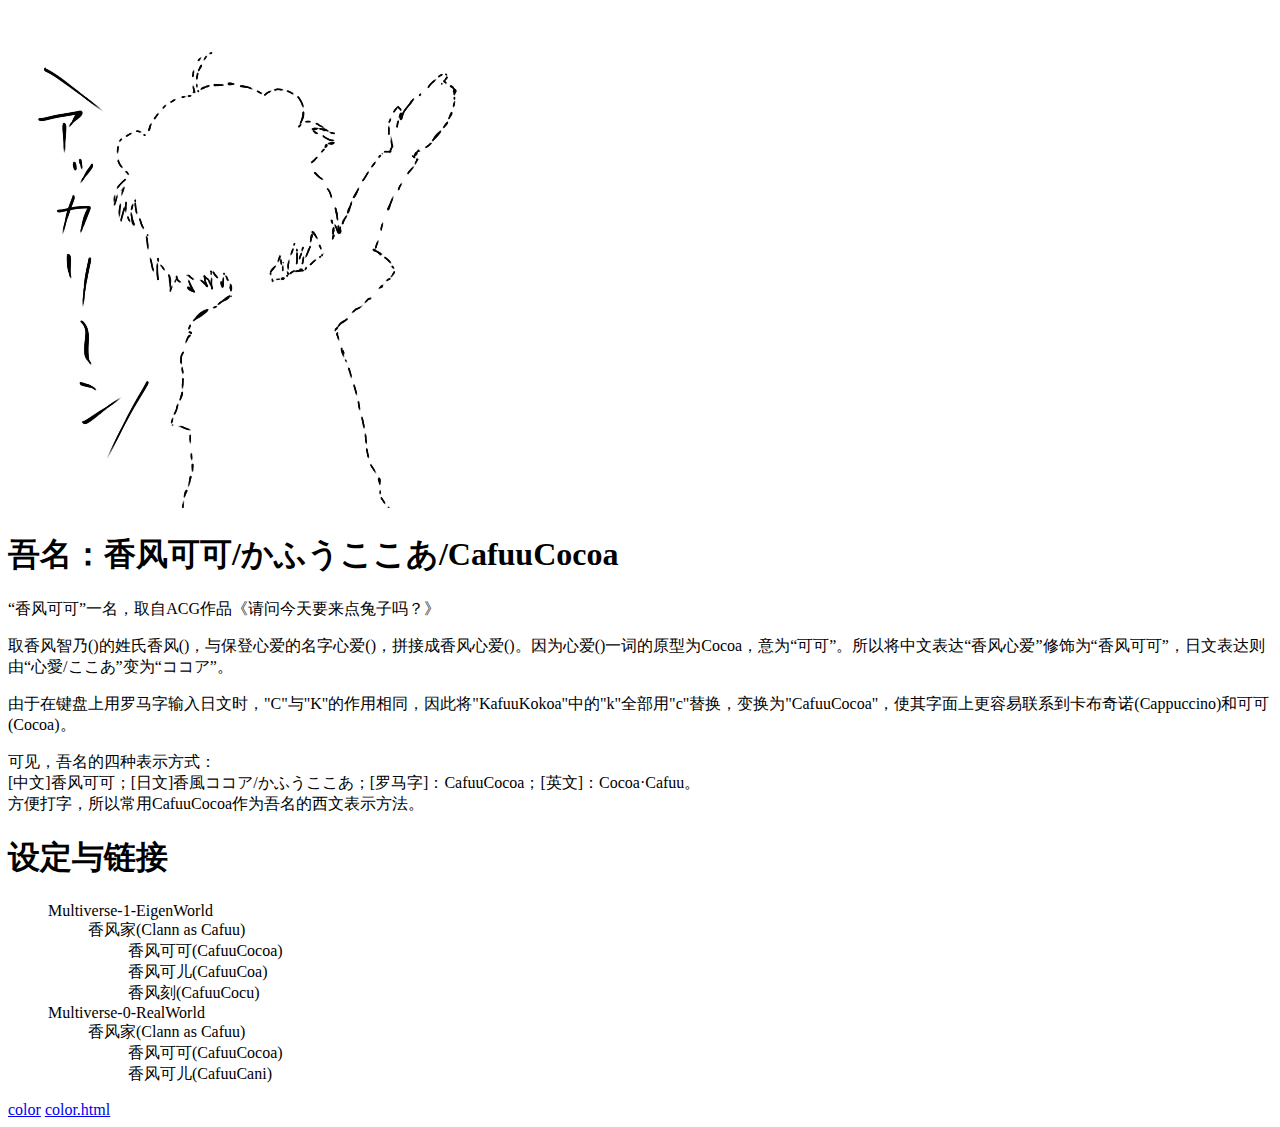
==== index.html @ a18bc71c "Update index.html" ====
<!DOCTYPE html>
<html>
    <head>
        <meta charset="UTF-8"/>
        <meta name="keywords" content="香风可可,CafuuCocoa,かふうここあ,设定"/>
        <meta name="description" content="香风可可的自设声明"/>
        <meta name="author" content="cafuucocoa"/>
        <link rel="stylesheet" type="text/css" href="./index.css"/>
    </head>
    <body>
        <img src="./akarin.jpg" alt="占位卡:消失的阿卡林">
        <div>
            <h1>
                吾名：香风可可/かふうここあ/CafuuCocoa
            </h1>
            <p>
                “香风可可”一名，取自ACG作品《请问今天要来点兔子吗？》
            </p>
            <p>
                取香风智乃()的姓氏香风()，与保登心爱的名字心爱()，拼接成香风心爱()。因为心爱()一词的原型为Cocoa，意为“可可”。所以将中文表达“香风心爱”修饰为“香风可可”，日文表达则由“心愛/ここあ”变为“ココア”。
            </p>
            <p>
                由于在键盘上用罗马字输入日文时，"C"与"K"的作用相同，因此将"KafuuKokoa"中的"k"全部用"c"替换，变换为"CafuuCocoa"，使其字面上更容易联系到卡布奇诺(Cappuccino)和可可(Cocoa)。
            </p>
            <p>
                可见，吾名的四种表示方式：<br>
                [中文]香风可可；[日文]香風ココア/かふうここあ；[罗马字]：CafuuCocoa；[英文]：Cocoa·Cafuu。<br>
                方便打字，所以常用CafuuCocoa作为吾名的西文表示方法。
            </p>
        </div>

        <div>
            <h1>设定与链接</h1>
            <ul>
                <li>Multiverse-1-EigenWorld</li>
                <ul>
                    <li>香风家(Clann as Cafuu)</li>
                    <ul>
                        <li>香风可可(CafuuCocoa)</li>
                        <li>香风可儿(CafuuCoa)</li>
                        <li>香风刻(CafuuCocu)</li>
                    </ul>
                </ul>
                <li>Multiverse-0-RealWorld</li>
                <ul>
                    <li>香风家(Clann as Cafuu)</li>
                    <ul>
                        <li>香风可可(CafuuCocoa)</li>
                        <li>香风可儿(CafuuCani)</li>
                    </ul>
                </ul>
            </ul>
        </div>
        <a href="./color/index.html">color</a>
        <a href="./color/color.html">color.html</a>
    </body>
</html>
---- index.css ----
ul{
    list-style-type: none;
}
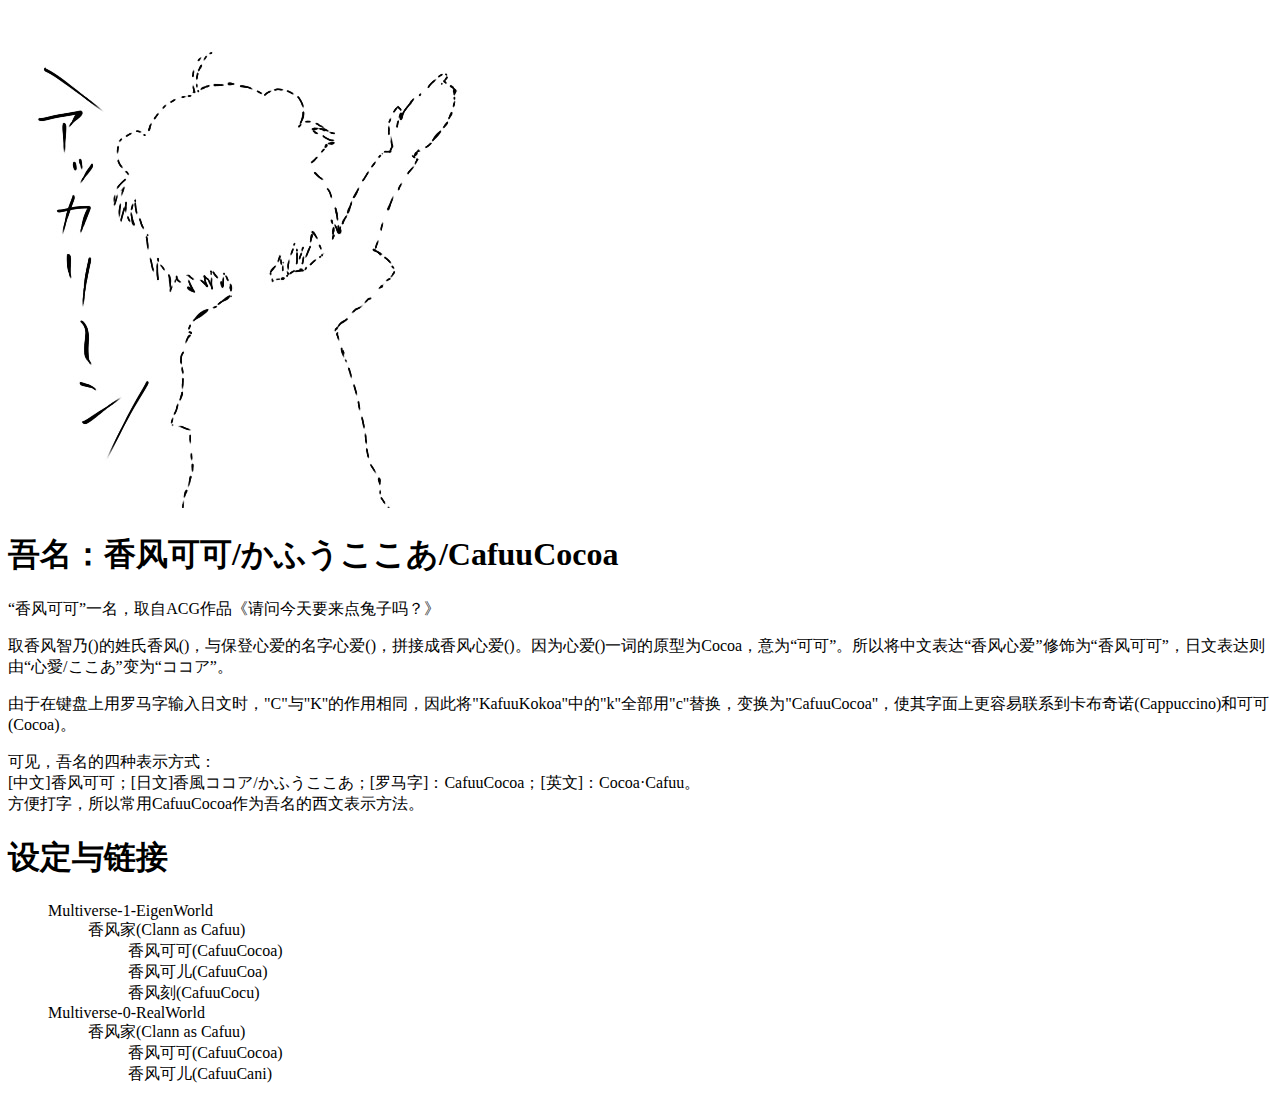
==== commit ec97fbce: "还原" ====
--- a/index.html
+++ b/index.html
@@ -51,7 +51,5 @@
                 </ul>
             </ul>
         </div>
-        <a href="./color/index.html">color</a>
-        <a href="./color/color.html">color.html</a>
     </body>
 </html>
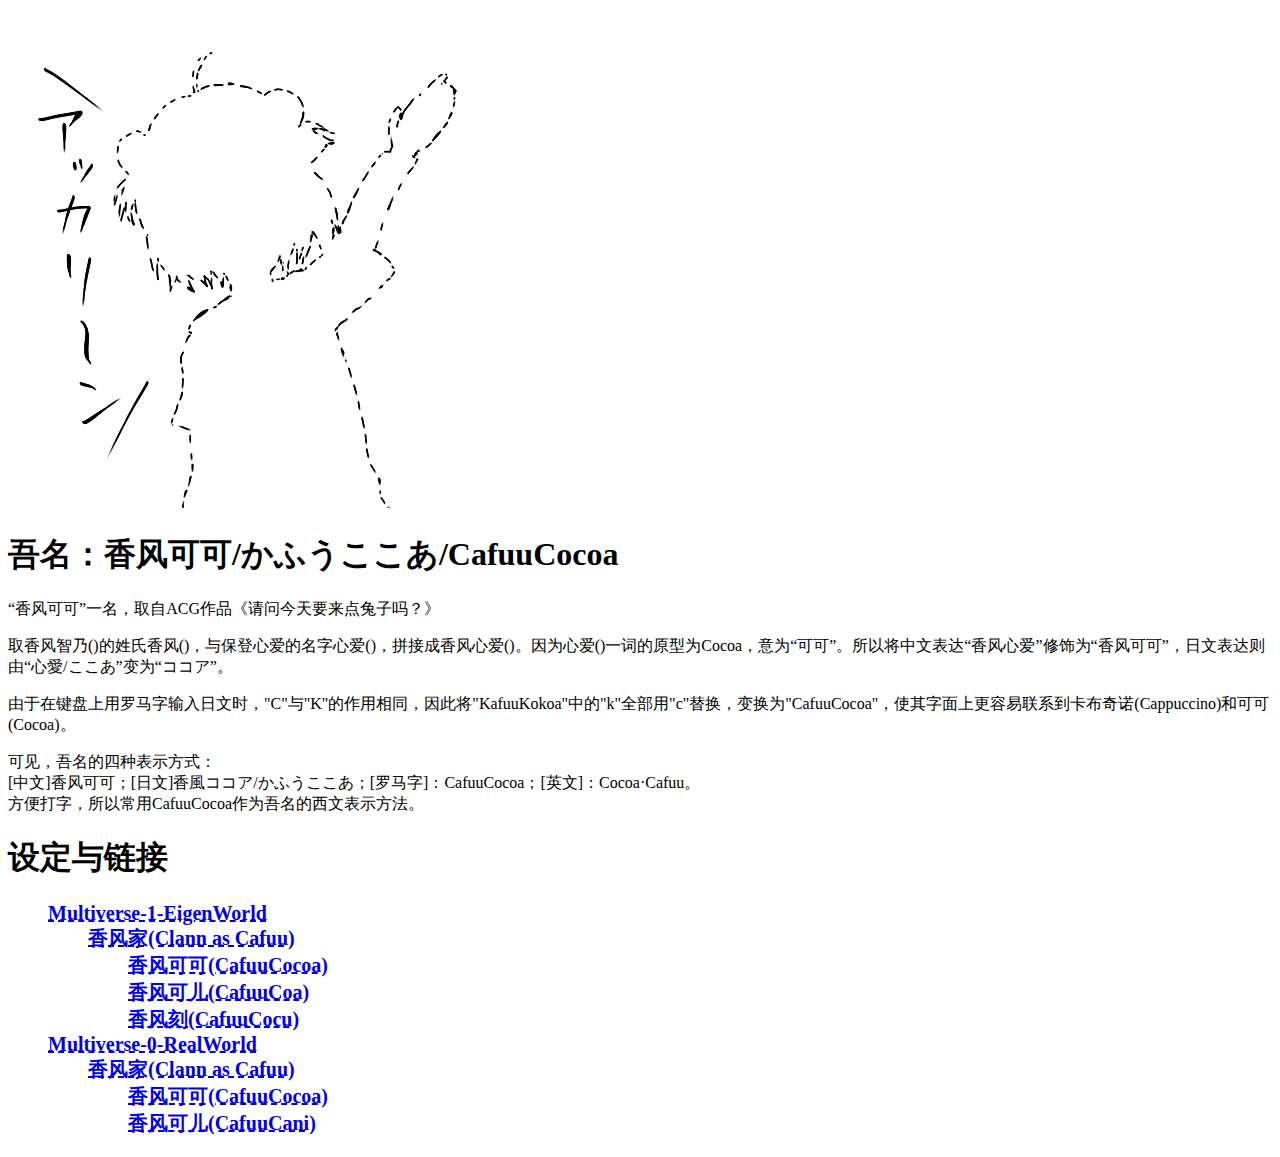
==== commit 609660e2: "修改" ====
--- a/index.html
+++ b/index.html
@@ -30,23 +30,23 @@
         </div>
 
         <div>
-            <h1>设定与链接</h1>
-            <ul>
-                <li>Multiverse-1-EigenWorld</li>
+            <h1 id="oc-link-h1">设定与链接</h1>
+            <ul id="oc-link-ul">
+                <li><a href="./Multiverse-1-EigenWorld/Multiverse-1-EigenWorld.html">Multiverse-1-EigenWorld</a></li>
                 <ul>
-                    <li>香风家(Clann as Cafuu)</li>
+                    <li><a href="./Multiverse-1-EigenWorld/Clann-as-Cafuu/clann-as-cafuu.html">香风家(Clann as Cafuu)</a></li>
                     <ul>
-                        <li>香风可可(CafuuCocoa)</li>
-                        <li>香风可儿(CafuuCoa)</li>
-                        <li>香风刻(CafuuCocu)</li>
+                        <li><a href="./Multiverse-1-EigenWorld/Clann-as-Cafuu/CafuuCocoa/cafuucocoa.html">香风可可(CafuuCocoa)</a></li>
+                        <li><a href="./Multiverse-1-EigenWorld/Clann-as-Cafuu/CafuuCoa/cafuucoa.html">香风可儿(CafuuCoa)</a></li>
+                        <li><a href="./Multiverse-1-EigenWorld/Clann-as-Cafuu/CafuuCocu/cafuucocu.html">香风刻(CafuuCocu)</a></li>
                     </ul>
                 </ul>
-                <li>Multiverse-0-RealWorld</li>
+                <li><a href="./Multiverse-0-RealWorld/Multiverse-0-RealWorld.html">Multiverse-0-RealWorld</a></li>
                 <ul>
-                    <li>香风家(Clann as Cafuu)</li>
+                    <li><a href="./Multiverse-1-EigenWorld/Clann-as-Cafuu/clann-as-cafuu.html">香风家(Clann as Cafuu)</a></li>
                     <ul>
-                        <li>香风可可(CafuuCocoa)</li>
-                        <li>香风可儿(CafuuCani)</li>
+                        <li><a href="./Multiverse-0-RealWorld/CafuuCocoa/cafuucocoa.html">香风可可(CafuuCocoa)</a></li>
+                        <li><a href="./Multiverse-0-RealWorld/CafuuCani/cafuucani.html">香风可儿(CafuuCani)</a></li>
                     </ul>
                 </ul>
             </ul>
--- a/index.css
+++ b/index.css
@@ -1,3 +1,16 @@
+body {
+    font-size: 100%;
+}
+
 ul{
     list-style-type: none;
+}
+
+a{
+    text-decoration-style: dashed;
+}
+
+#oc-link-ul{
+    font-size: 1.25em;
+    font-weight: bold;
 }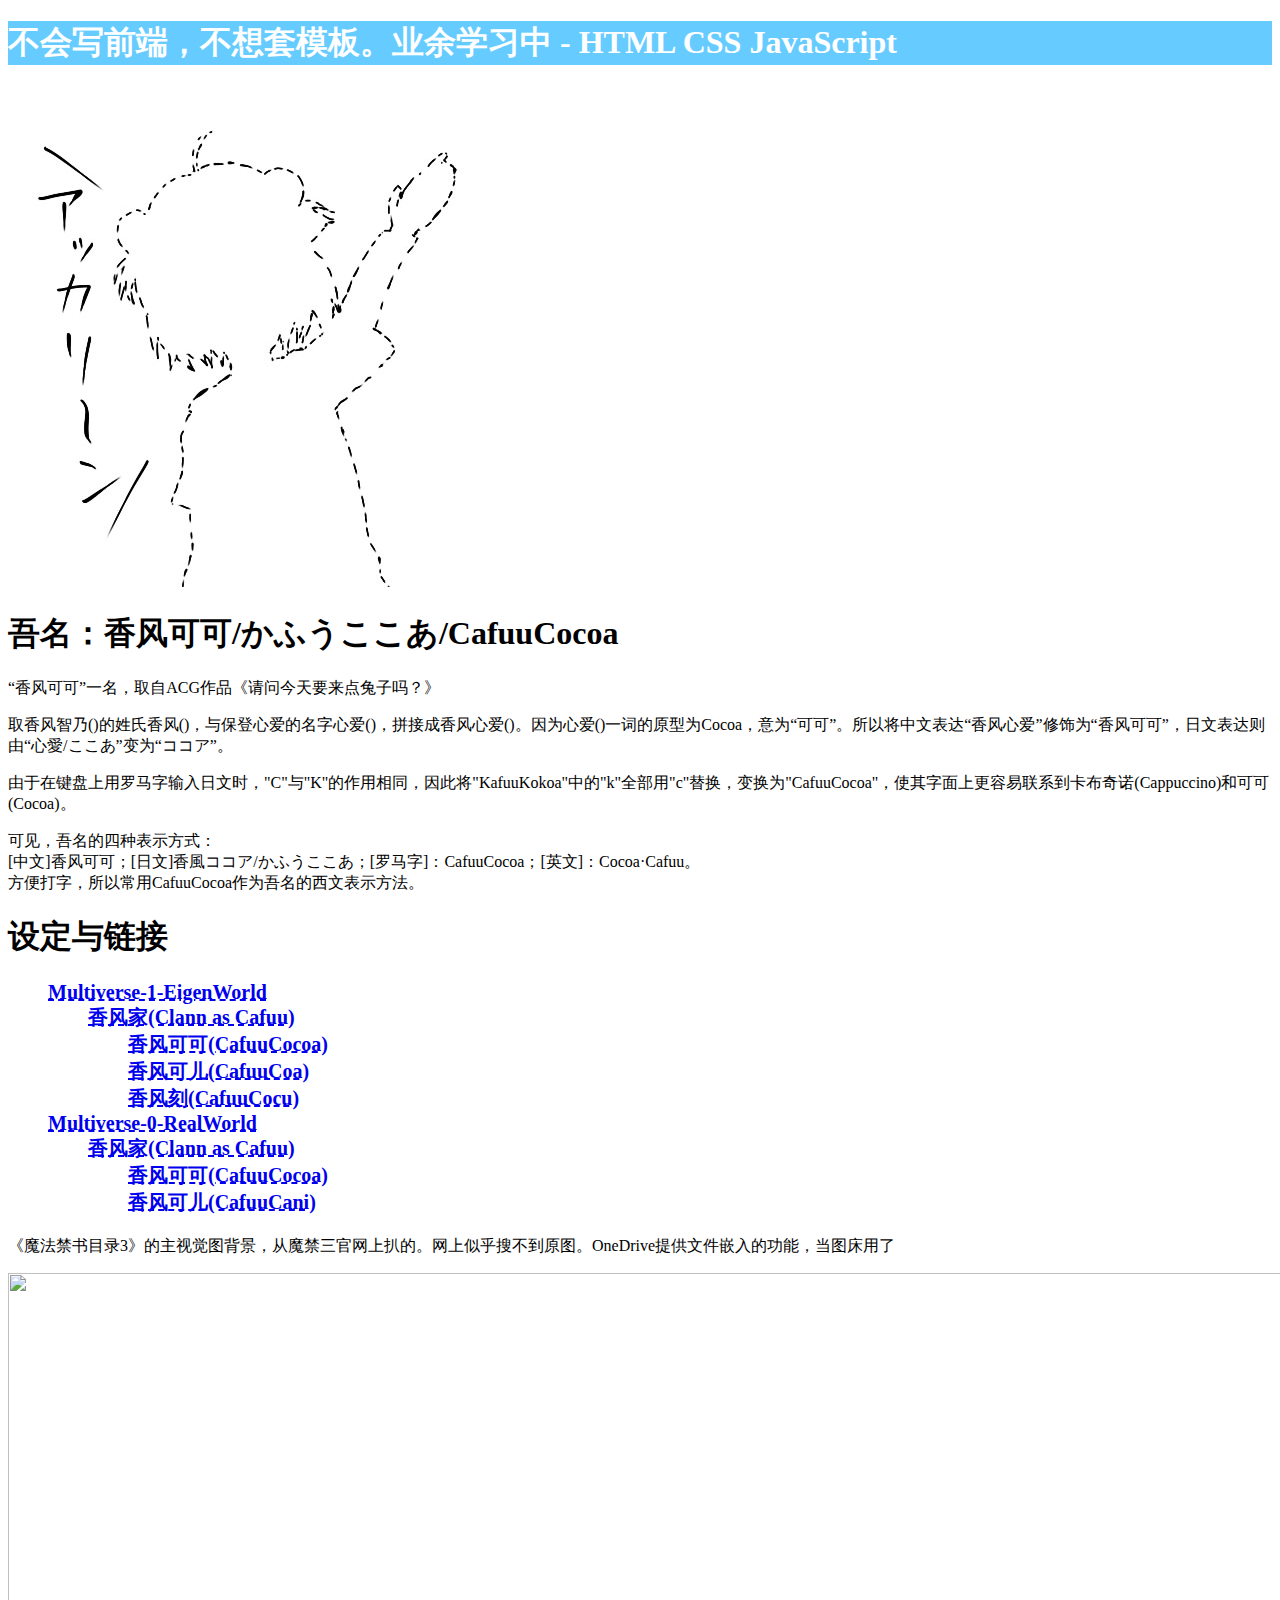
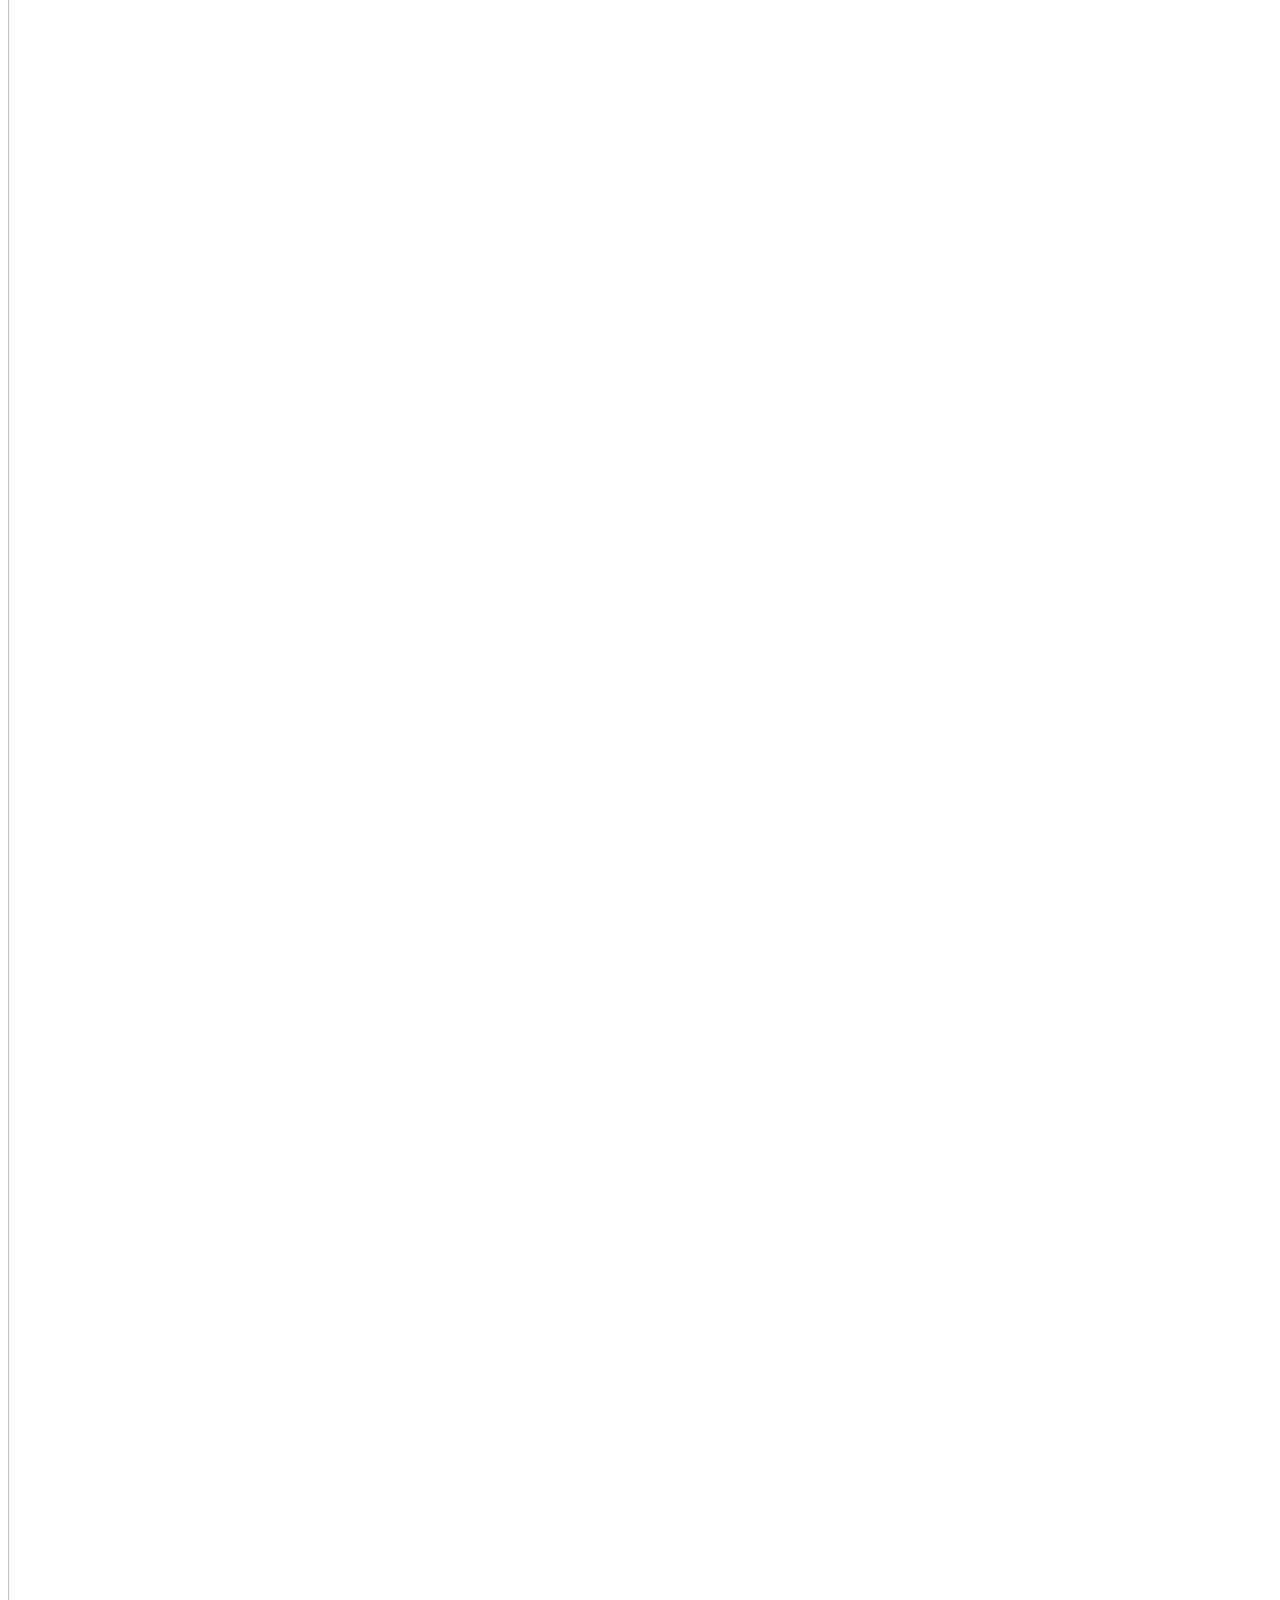
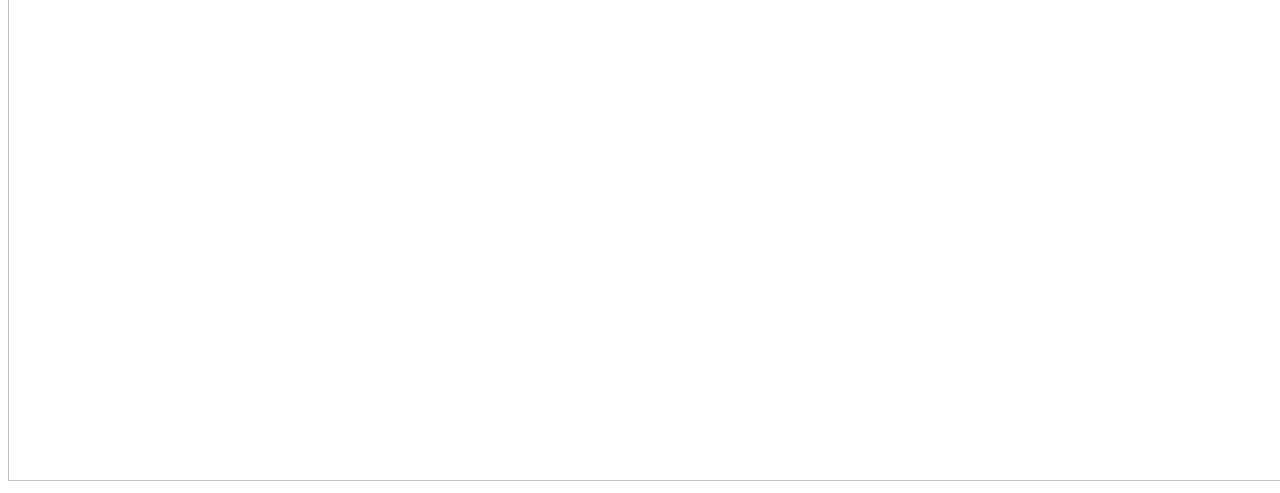
==== commit 2420b653: "修正" ====
--- a/index.html
+++ b/index.html
@@ -1,6 +1,7 @@
 <!DOCTYPE html>
-<html>
+<html lang="zh">
     <head>
+        <title>CafuuCocoa的诞生</title>
         <meta charset="UTF-8"/>
         <meta name="keywords" content="香风可可,CafuuCocoa,かふうここあ,设定"/>
         <meta name="description" content="香风可可的自设声明"/>
@@ -8,6 +9,7 @@
         <link rel="stylesheet" type="text/css" href="./index.css"/>
     </head>
     <body>
+        <h1 style="color: white;background-color: #66ccff;">不会写前端，不想套模板。业余学习中 - HTML CSS JavaScript</h1>
         <img src="./akarin.jpg" alt="占位卡:消失的阿卡林">
         <div>
             <h1>
@@ -51,5 +53,7 @@
                 </ul>
             </ul>
         </div>
+        <p>《魔法禁书目录3》的主视觉图背景，从魔禁三官网上扒的。网上似乎搜不到原图。OneDrive提供文件嵌入的功能，当图床用了</p>
+        <img src="https://bnz06pap004files.storage.live.com/y4mZiR7iXdvlJ5hO6mJnxBX8I9cCG-_LVk37q9R7oPfKuw6cvvwLIBmhBb8bOcnrNQ93BhC7K20Vc7Hzy_QpCMP8B0q7rPRh4Y5Q47aAkUN6b18f9aDzzPw6Kxgc9UluRCH1CZZov7hAm3fonR9A2fw-FUVpBIRoa0wuJUwCcH0beD5lNf5NrfHC22IMcuayOKK?width=2000&height=2408&cropmode=none" width="2000" height="2408" />
     </body>
 </html>
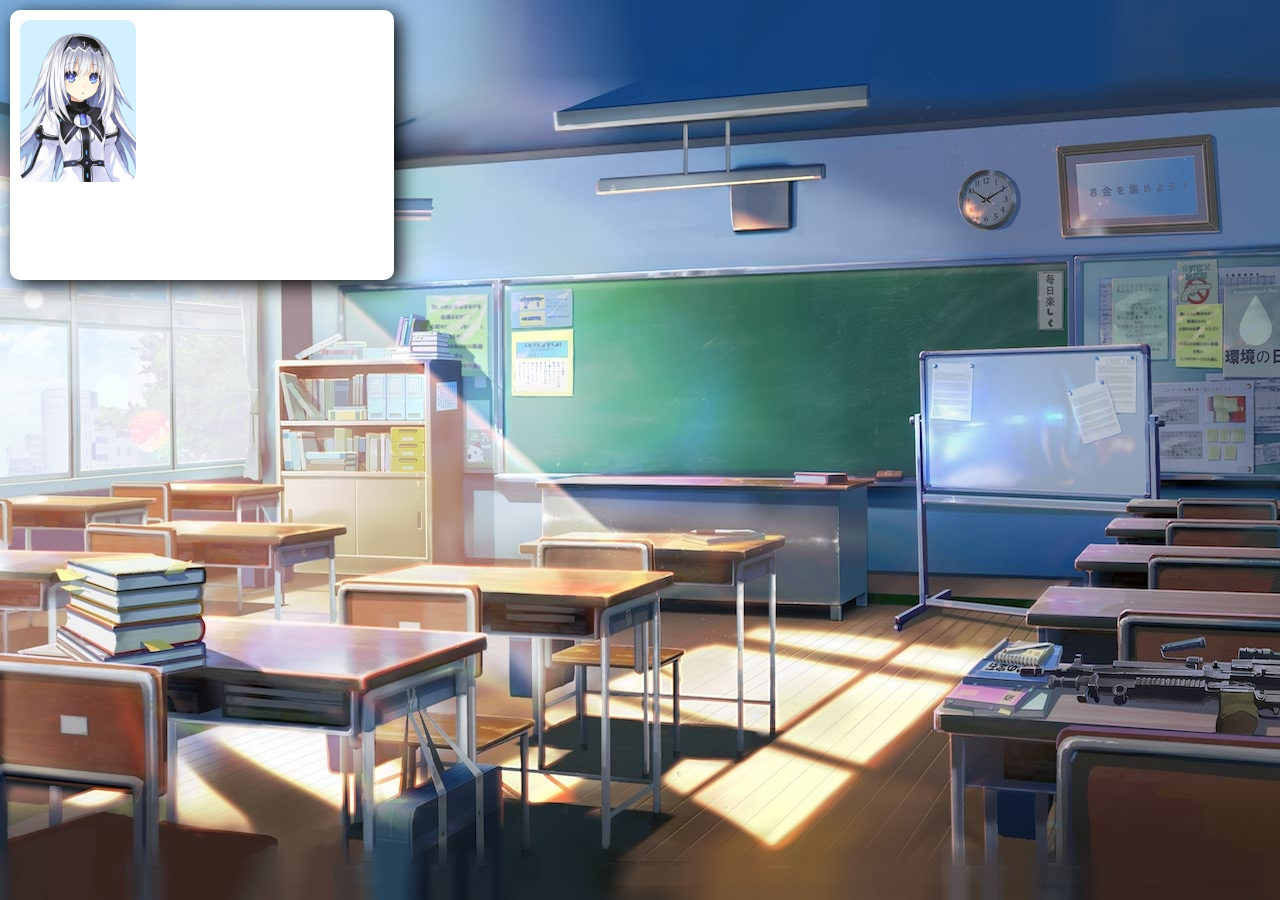
==== commit f6fd9459: "demo" ====
--- a/index.html
+++ b/index.html
@@ -7,53 +7,14 @@
         <meta name="description" content="香风可可的自设声明"/>
         <meta name="author" content="cafuucocoa"/>
         <link rel="stylesheet" type="text/css" href="./index.css"/>
+        <link rel="icon" href="./chino.png"/>
     </head>
     <body>
-        <h1 style="color: white;background-color: #66ccff;">不会写前端，不想套模板。业余学习中 - HTML CSS JavaScript</h1>
-        <img src="./akarin.jpg" alt="占位卡:消失的阿卡林">
-        <div>
-            <h1>
-                吾名：香风可可/かふうここあ/CafuuCocoa
-            </h1>
-            <p>
-                “香风可可”一名，取自ACG作品《请问今天要来点兔子吗？》
-            </p>
-            <p>
-                取香风智乃()的姓氏香风()，与保登心爱的名字心爱()，拼接成香风心爱()。因为心爱()一词的原型为Cocoa，意为“可可”。所以将中文表达“香风心爱”修饰为“香风可可”，日文表达则由“心愛/ここあ”变为“ココア”。
-            </p>
-            <p>
-                由于在键盘上用罗马字输入日文时，"C"与"K"的作用相同，因此将"KafuuKokoa"中的"k"全部用"c"替换，变换为"CafuuCocoa"，使其字面上更容易联系到卡布奇诺(Cappuccino)和可可(Cocoa)。
-            </p>
-            <p>
-                可见，吾名的四种表示方式：<br>
-                [中文]香风可可；[日文]香風ココア/かふうここあ；[罗马字]：CafuuCocoa；[英文]：Cocoa·Cafuu。<br>
-                方便打字，所以常用CafuuCocoa作为吾名的西文表示方法。
-            </p>
+        <div id="desktop">
+            <img src="./教室.jpg" alt="">
         </div>
-
-        <div>
-            <h1 id="oc-link-h1">设定与链接</h1>
-            <ul id="oc-link-ul">
-                <li><a href="./Multiverse-1-EigenWorld/Multiverse-1-EigenWorld.html">Multiverse-1-EigenWorld</a></li>
-                <ul>
-                    <li><a href="./Multiverse-1-EigenWorld/Clann-as-Cafuu/clann-as-cafuu.html">香风家(Clann as Cafuu)</a></li>
-                    <ul>
-                        <li><a href="./Multiverse-1-EigenWorld/Clann-as-Cafuu/CafuuCocoa/cafuucocoa.html">香风可可(CafuuCocoa)</a></li>
-                        <li><a href="./Multiverse-1-EigenWorld/Clann-as-Cafuu/CafuuCoa/cafuucoa.html">香风可儿(CafuuCoa)</a></li>
-                        <li><a href="./Multiverse-1-EigenWorld/Clann-as-Cafuu/CafuuCocu/cafuucocu.html">香风刻(CafuuCocu)</a></li>
-                    </ul>
-                </ul>
-                <li><a href="./Multiverse-0-RealWorld/Multiverse-0-RealWorld.html">Multiverse-0-RealWorld</a></li>
-                <ul>
-                    <li><a href="./Multiverse-1-EigenWorld/Clann-as-Cafuu/clann-as-cafuu.html">香风家(Clann as Cafuu)</a></li>
-                    <ul>
-                        <li><a href="./Multiverse-0-RealWorld/CafuuCocoa/cafuucocoa.html">香风可可(CafuuCocoa)</a></li>
-                        <li><a href="./Multiverse-0-RealWorld/CafuuCani/cafuucani.html">香风可儿(CafuuCani)</a></li>
-                    </ul>
-                </ul>
-            </ul>
+        <div id="studentIDcard">
+            <img src="./或守鞠亚-证件照-淡蓝色背景.png" alt="">
         </div>
-        <p>《魔法禁书目录3》的主视觉图背景，从魔禁三官网上扒的。网上似乎搜不到原图。OneDrive提供文件嵌入的功能，当图床用了</p>
-        <img src="https://bnz06pap004files.storage.live.com/y4mZiR7iXdvlJ5hO6mJnxBX8I9cCG-_LVk37q9R7oPfKuw6cvvwLIBmhBb8bOcnrNQ93BhC7K20Vc7Hzy_QpCMP8B0q7rPRh4Y5Q47aAkUN6b18f9aDzzPw6Kxgc9UluRCH1CZZov7hAm3fonR9A2fw-FUVpBIRoa0wuJUwCcH0beD5lNf5NrfHC22IMcuayOKK?width=2000&height=2408&cropmode=none" width="2000" height="2408" />
     </body>
 </html>
--- a/index.css
+++ b/index.css
@@ -1,16 +1,42 @@
-body {
-    font-size: 100%;
+* {
+	margin: 0;
+	padding: 0;
 }
 
-ul{
-    list-style-type: none;
+html, body {
+	width: 100%;
+	height: 100%;
 }
 
-a{
-    text-decoration-style: dashed;
+#desktop{
+	background-color: black;
+    width: 100%;
+	height: 100%;
+}
+#desktop img{
+	display: block;
+	width: 100%;
+	height: 100%;
+	object-fit: cover;
 }
 
-#oc-link-ul{
-    font-size: 1.25em;
-    font-weight: bold;
+#studentIDcard{
+	background-color: white;
+	width: 30%;
+	height: 30%;
+	position: absolute;
+	top: 10px;
+	left: 10px;
+	border-radius: 10px;
+	border-color: black;
+	box-shadow: 5px 5px 20px black;
+}
+#studentIDcard img{
+	display: block;
+	height: 60%;
+	object-fit: cover;
+	position: absolute;
+	top: 10px;
+	left: 10px;
+	border-radius: 10px;
 }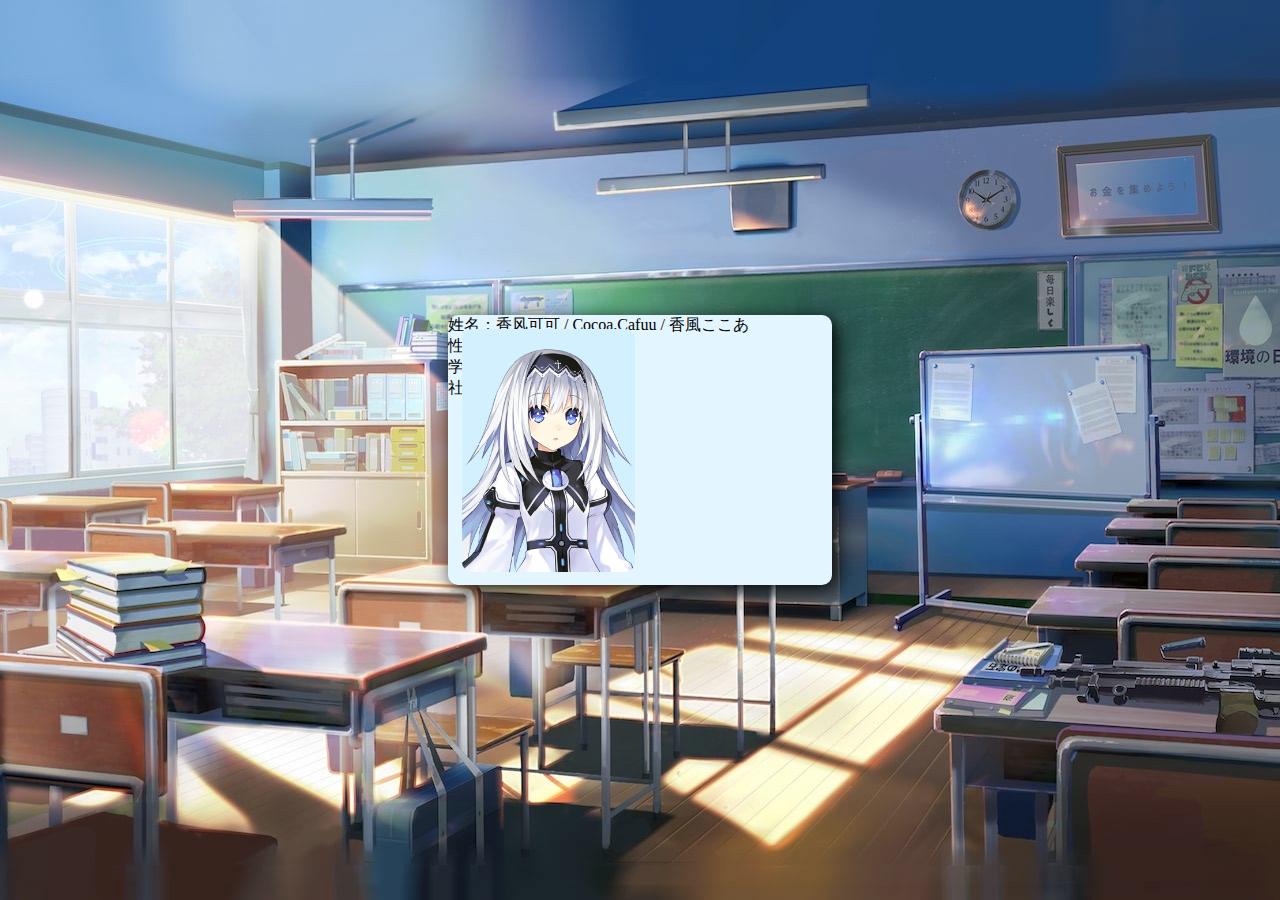
==== commit 706097fe: "demo" ====
--- a/index.html
+++ b/index.html
@@ -1,7 +1,7 @@
 <!DOCTYPE html>
 <html lang="zh">
     <head>
-        <title>CafuuCocoa的诞生</title>
+        <title>CafuuCocoa</title>
         <meta charset="UTF-8"/>
         <meta name="keywords" content="香风可可,CafuuCocoa,かふうここあ,设定"/>
         <meta name="description" content="香风可可的自设声明"/>
@@ -15,6 +15,12 @@
         </div>
         <div id="studentIDcard">
             <img src="./或守鞠亚-证件照-淡蓝色背景.png" alt="">
+            <div id="studentInfo">
+                <p>姓名：香风可可 / Cocoa.Cafuu / 香風ここあ</p>
+                <p>性别：女</p>
+                <p>学号：</p>
+                <p>社团：</p>
+            </div>
         </div>
     </body>
 </html>
--- a/index.css
+++ b/index.css
@@ -21,22 +21,22 @@
 }
 
 #studentIDcard{
-	background-color: white;
+	background-color: #e3f6ff;
 	width: 30%;
 	height: 30%;
 	position: absolute;
-	top: 10px;
-	left: 10px;
+	top: 35%;
+	left: 35%;
 	border-radius: 10px;
 	border-color: black;
 	box-shadow: 5px 5px 20px black;
 }
 #studentIDcard img{
 	display: block;
-	height: 60%;
+	height: 90%;
 	object-fit: cover;
 	position: absolute;
-	top: 10px;
-	left: 10px;
+	top: 5%;
+	left: 1.5vh;
 	border-radius: 10px;
 }